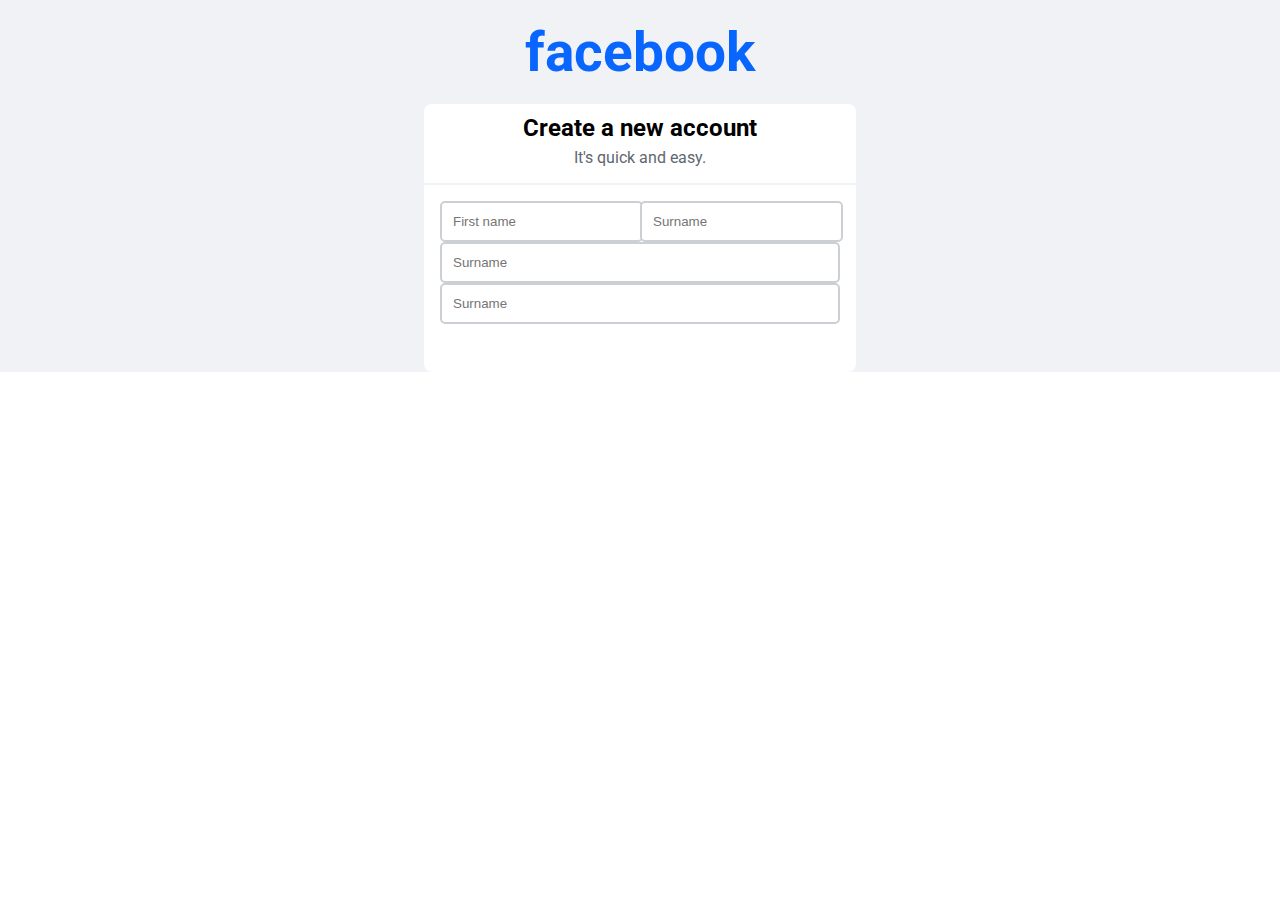
==== facebook/index.html @ e2b90920 "facebook signup cloning" ====
<!DOCTYPE html>
<html lang="en">
<head>
    <meta charset="UTF-8">
    <meta name="viewport" content="width=device-width, initial-scale=1.0">
    <title>Facebook Signup</title>

    <link rel="preconnect" href="https://fonts.googleapis.com">
    <link rel="preconnect" href="https://fonts.gstatic.com" crossorigin>
    <link href="https://fonts.googleapis.com/css2?family=Roboto&display=swap" rel="stylesheet">
    <link rel="stylesheet" href="/facebook/style.css"/>
</head>
<body>
    <div class="main-div">
        <h1 id="logo">facebook</h1>
        
        <form>
            <div class="Signup-div">
                <div class="formTitle-div">
                    <h2>Create a new account</h2>
                    <p>It's quick and easy.</p>
                </div>
                <div class="formBody-div">
                    <div class="half-width">
                        <input type="text" placeholder="First name" >
                        
                    </div>
                    <div class="half-width">
                        <!-- <input type="text" placeholder="First name" class="input-field"> -->
                        <input type="text" placeholder="Surname">
                    </div>
                    <div class="full-width">
                        <!-- <input type="text" placeholder="First name" class="input-field"> -->
                        <input type="text" placeholder="Surname">
                    </div>
                    <div class="full-width">
                        <!-- <input type="text" placeholder="First name" class="input-field"> -->
                        <input type="text" placeholder="Surname">
                    </div>
                </div>
                
                <div class="formBody-div">
                    
                </div>
            </div>
            

        </form>
    </div>


    
    
</body>
</html>
---- facebook/style.css ----
body,h1,h2{
    font-family: 'Roboto', sans-serif;
    
    margin: 0px;
    padding: 0px;
}

.main-div{
    background-color: #f0f2f5;
     display: flex;
    /* justify-content: center; */
    flex-direction: column; 
    align-items : center;
}



#logo{
    color: #0866ff;
    font-size: 55px;
    padding: 20px 0px;
}

.Signup-div{
    background-color: white;
    width: 432px;
    border-radius: 8px;
}

.formTitle-div{
    text-align: center;
    padding: 10px 16px;
    border-bottom: 2px solid #f0f2f5;
}

p{
    color: #606770;
    margin: 6px;
}

.formBody-div{
    padding: 16px;
    display: flex;
    justify-content: space-between;
    flex-wrap: wrap;
}
input{   
    
    padding: 11px;
    border: 2px solid #ccd0d5;
    border-radius: 5px;
    width: 375px;
    
}
.half-width{
    display: flex;
    width: 50%;
}
.full-width{
    display: flex;
    width: 100%;
}
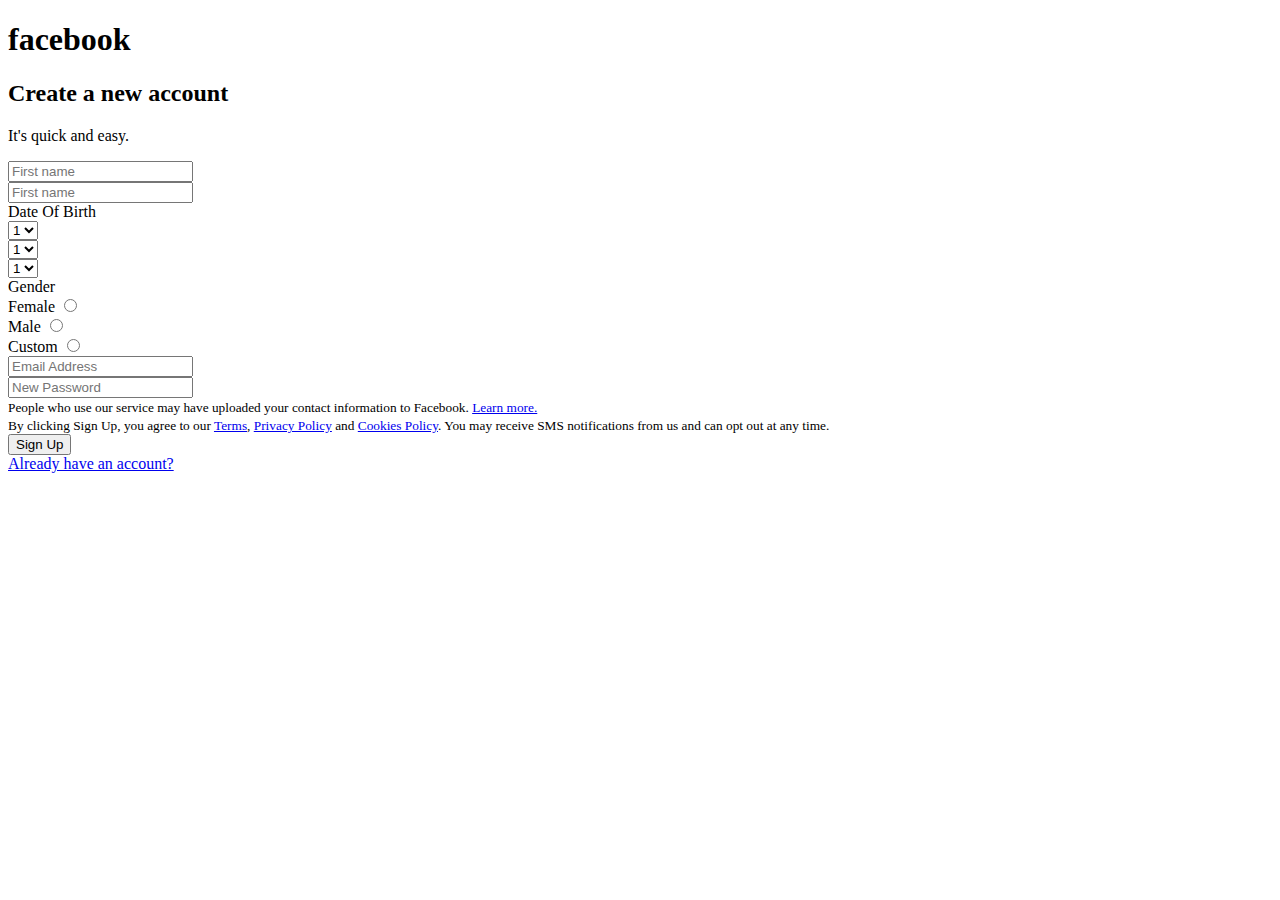
==== commit 50268c13: "facebook page completed but not prefect" ====
--- a/facebook/index.html
+++ b/facebook/index.html
@@ -3,53 +3,95 @@
 <head>
     <meta charset="UTF-8">
     <meta name="viewport" content="width=device-width, initial-scale=1.0">
-    <title>Facebook Signup</title>
+    <title>Document</title>
 
     <link rel="preconnect" href="https://fonts.googleapis.com">
     <link rel="preconnect" href="https://fonts.gstatic.com" crossorigin>
     <link href="https://fonts.googleapis.com/css2?family=Roboto&display=swap" rel="stylesheet">
-    <link rel="stylesheet" href="/facebook/style.css"/>
+    <link rel="stylesheet" href="/facebook/new.css"/>
 </head>
 <body>
     <div class="main-div">
-        <h1 id="logo">facebook</h1>
-        
+        <h1>facebook</h1>
         <form>
-            <div class="Signup-div">
+            <div class="signUp-div">
                 <div class="formTitle-div">
                     <h2>Create a new account</h2>
                     <p>It's quick and easy.</p>
                 </div>
                 <div class="formBody-div">
-                    <div class="half-width">
-                        <input type="text" placeholder="First name" >
+                    <div class="half-field">
+                        <input type="text" class="half-input" placeholder="First name"/>
+                    </div>
+                    <div class="half-field">
+                        <input type="text" class="half-input" placeholder="First name"/>
+                    </div> 
+
+                    <label class="DOB">Date Of Birth</label>
+                    <div class="outerDropDown">
+                        <div class="dropdown">
+                            <select>
+                                <option value="1">1</option>
+                            </select>
+                        </div>
+                        <div class="dropdown">
+                            <select >
+                                <option value="1">1</option>
+                            </select>
+                        </div>
+                        <div class="dropdown">
+                            <select >
+                                <option value="1">1</option>
+                            </select>
+                        </div>
+                    </div>
+                    
+                    <label id="gender">Gender</label>
+                    <div class="outerGender">
+                        <div class="gender">
+                            <label >Female</label>
+                            <input name="gder" type="radio" />
+                        </div>
+                        <div class="gender">
+                            <label >Male</label>
+                            <input name="gder" type="radio" />
+                        </div>
                         
+                        <div class="gender">
+                            <label >Custom</label>
+                            <input name="gder" type="radio" />
+                        </div>
                     </div>
-                    <div class="half-width">
-                        <!-- <input type="text" placeholder="First name" class="input-field"> -->
-                        <input type="text" placeholder="Surname">
+
+
+                    <div class="full-field">
+                        <input  placeholder="Email Address"/>
                     </div>
-                    <div class="full-width">
-                        <!-- <input type="text" placeholder="First name" class="input-field"> -->
-                        <input type="text" placeholder="Surname">
+                    <div class="full-field">
+                        <input  placeholder="New Password"/>
+                    </div> 
+
+                    <div class="small-div">
+                        <div class="small-1">
+                            <small>People who use our service may have uploaded your contact information to Facebook.
+                            <a href="https://www.facebook.com/help/637205020878504">Learn more.</a></small>
+                        </div>
+
+                        <div class="small-1">
+                            <small>By clicking Sign Up, you agree to our <a href="https://www.facebook.com/legal/terms/update">Terms</a>, <a href="https://www.facebook.com/privacy/policy/?entry_point=data_policy_redirect&entry=0">Privacy Policy</a> and <a href="https://www.facebook.com/privacy/policies/cookies/?entry_point=cookie_policy_redirect&entry=0">Cookies Policy</a>. You may receive SMS notifications from us and can opt out at any time.</small>
+                        </div>
                     </div>
-                    <div class="full-width">
-                        <!-- <input type="text" placeholder="First name" class="input-field"> -->
-                        <input type="text" placeholder="Surname">
+
+                    <div class="sign-up-div">
+                        <button>Sign Up</button>
+                    </div>
+
+                    <div class="already-div">
+                        <a href="https://www.facebook.com/login/">Already have an account?</a>
                     </div>
                 </div>
-                
-                <div class="formBody-div">
-                    
-                </div>
             </div>
-            
-
         </form>
     </div>
-
-
-    
-    
 </body>
 </html>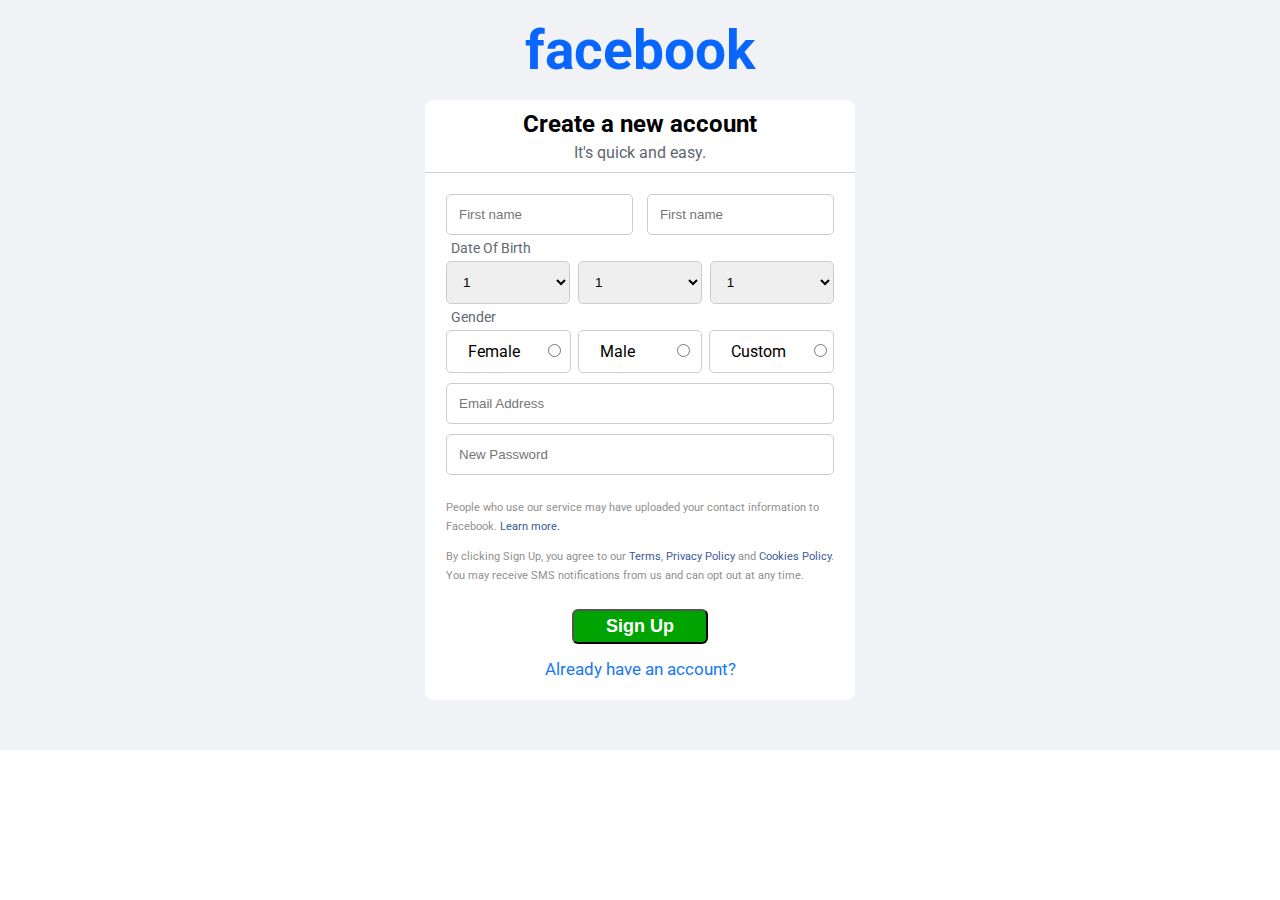
==== commit 23ec4011: "facebook cloning is completed" ====
--- a/facebook/index.html
+++ b/facebook/index.html
@@ -3,12 +3,12 @@
 <head>
     <meta charset="UTF-8">
     <meta name="viewport" content="width=device-width, initial-scale=1.0">
-    <title>Document</title>
+    <title>Sign up for Facebook</title>
 
     <link rel="preconnect" href="https://fonts.googleapis.com">
     <link rel="preconnect" href="https://fonts.gstatic.com" crossorigin>
     <link href="https://fonts.googleapis.com/css2?family=Roboto&display=swap" rel="stylesheet">
-    <link rel="stylesheet" href="/facebook/new.css"/>
+    <link rel="stylesheet" href="/facebook/style.css"/>
 </head>
 <body>
     <div class="main-div">
--- a/facebook/style.css
+++ b/facebook/style.css
@@ -0,0 +1,182 @@
+
+body,h1,h2,p{
+    font-family: 'Roboto', sans-serif;
+
+    margin: 0px;
+    padding: 0px;
+}
+
+.main-div{
+    background-color: #f0f2f5;
+    display: flex;
+    flex-direction: column;
+    align-items: center;
+    padding-bottom: 50px;
+    
+}
+
+.signUp-div{
+    background-color: white;
+    
+    width: 430px;
+    border-radius: 8px;
+}
+
+.formTitle-div{
+    padding: 10px 16px;
+    border-bottom: #ccd0d5 1px solid;
+}
+h1{
+    
+    color: #0866ff;
+    font-size: 55px;
+    padding: 18px 0px;
+}
+h2{
+    text-align: center;
+    padding-bottom: 5px;
+}
+p{
+    color: #606770;
+    text-align: center;
+}
+
+.formBody-div{
+    padding: 16px;
+    display: flex;
+    flex-wrap: wrap;
+    justify-content: space-between;
+}
+.half-field{
+    display: flex;
+    padding: 5px;
+    width: 47%; 
+}
+
+.full-field{
+    display: flex;
+    width: 100%;
+    padding: 5px;
+    
+}
+
+.outerDropDown{
+    display: flex;
+    justify-content: space-between;
+    width: 100%;
+    padding: 5px;
+    
+}
+
+.dropdown{
+    width: 32%;
+}
+select{
+    border: #ccc 1px solid;
+    padding: 12px;
+    width: 100%;
+    border-radius: 5px;
+}
+
+.DOB,#gender{
+    font-size: 14px;
+    padding-left: 10px;
+    color: #606770;
+}
+
+
+.outerGender{
+    display: flex;
+    justify-content: space-between;
+    width: 100%;
+    padding: 5px;
+}
+.gender{
+    display: flex;
+    justify-content: right;
+    border: solid #ccc 1px;
+    padding: 11px;
+    border-radius: 5px;
+    justify-content: space-between;
+    width: 26%;
+    
+}
+.gender label{
+    padding: 0px 28px 0px 10px;
+}
+
+.gender input{
+    margin: 0px;
+    width: auto;
+    margin-bottom: 2px;
+}
+
+input{
+    padding: 12px;
+    border-radius: 5px;
+    border:  #ccc solid 1px;
+    width: 100%;
+}
+
+.small-div{
+    padding: 5px;
+}
+
+
+
+small{
+    font-size: 11px;
+    color: #8f8f8f ;
+}
+
+.small-1{
+    margin: 11px 0;
+}
+small a{
+    text-decoration: none;
+    color: #385898;
+}
+
+small a:hover{
+    text-decoration: underline;
+}
+
+
+
+.sign-up-div{
+    
+    display: flex;
+    width: 100%;
+    justify-content: center;
+    padding: 10px 0;
+    
+}
+
+.sign-up-div button{
+    background-color: #00a400;
+    font-size: 18px;
+    font-weight: 600;
+    color: #fff;
+    padding: 5px 32px;
+    border-radius: 6px;
+    
+    
+}
+.sign-up-div button:hover{
+    cursor: pointer;
+}
+
+.already-div{
+    font-size: 17px;
+    text-align: center;
+    width: 100%;
+    padding: 5px;
+}
+
+.already-div a{
+    color: #1877f2;
+    text-decoration: none;
+}
+a:hover{
+    cursor: pointer;
+}
